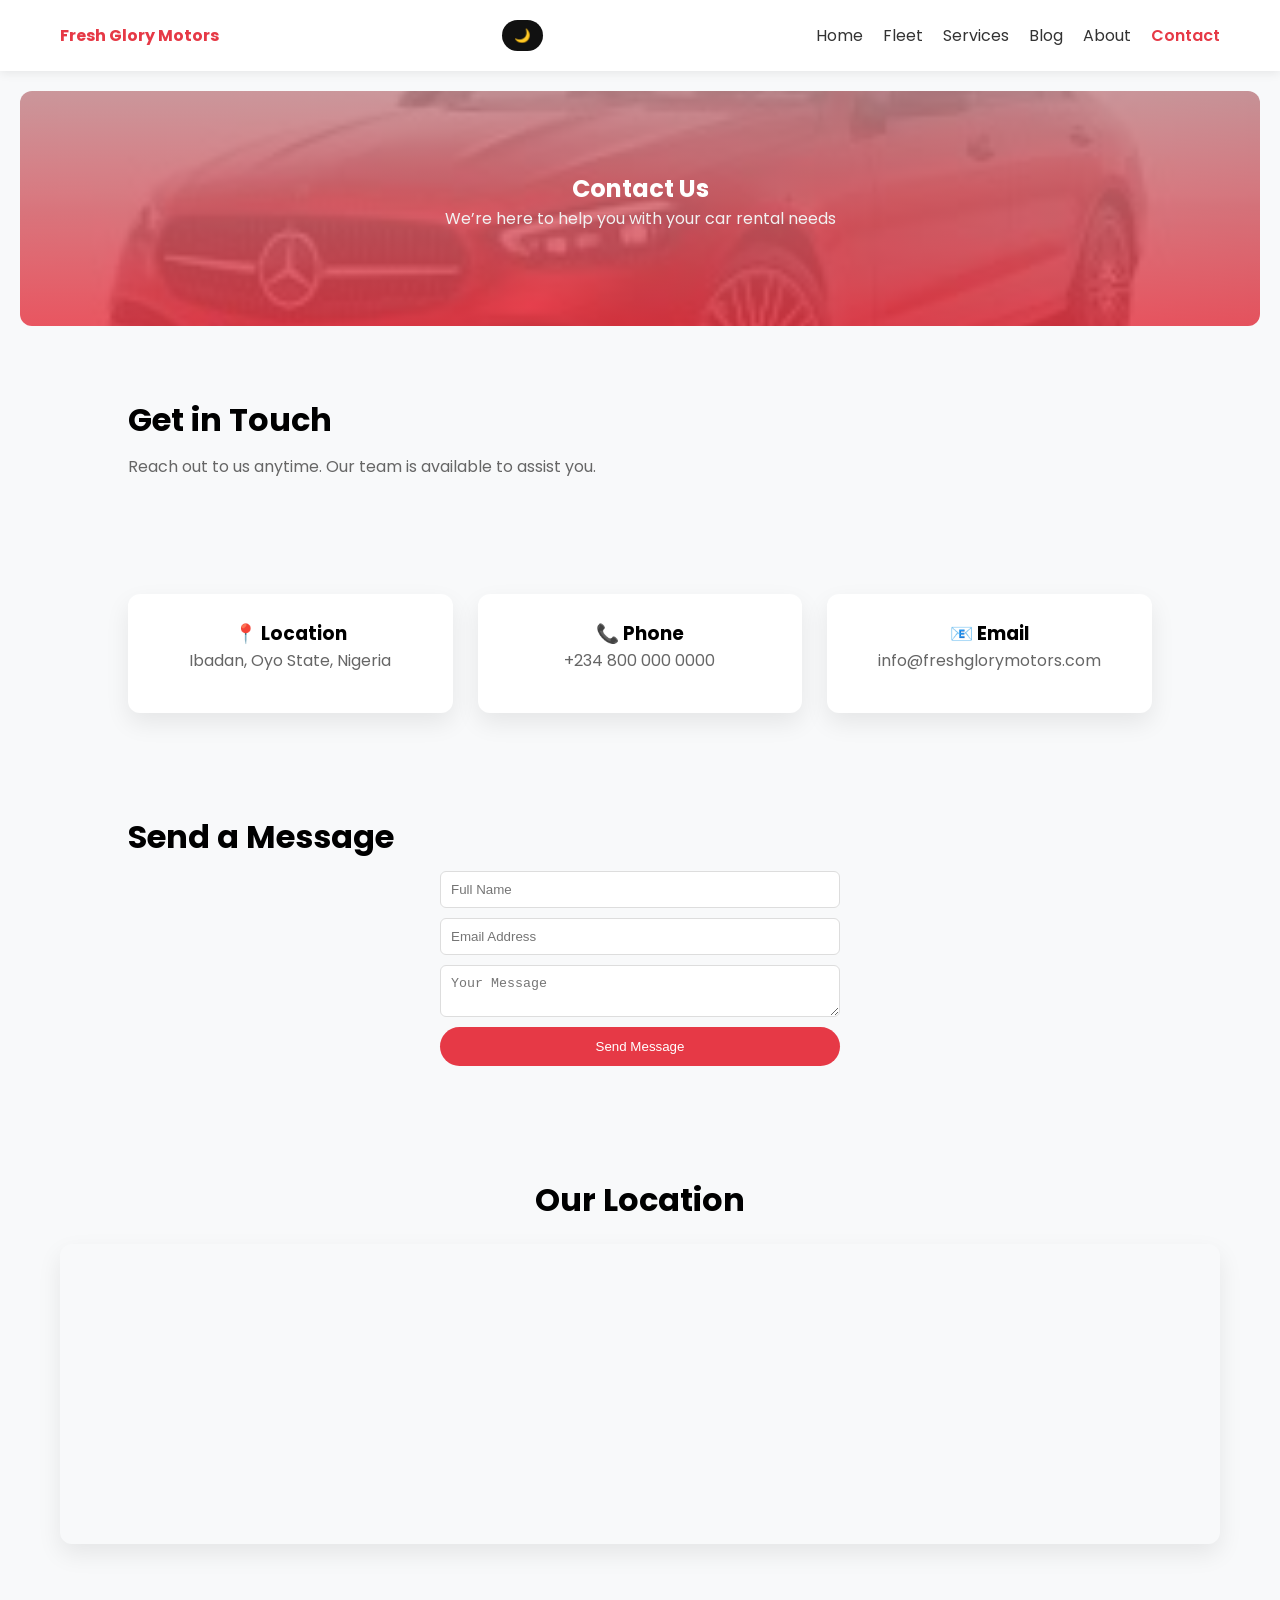
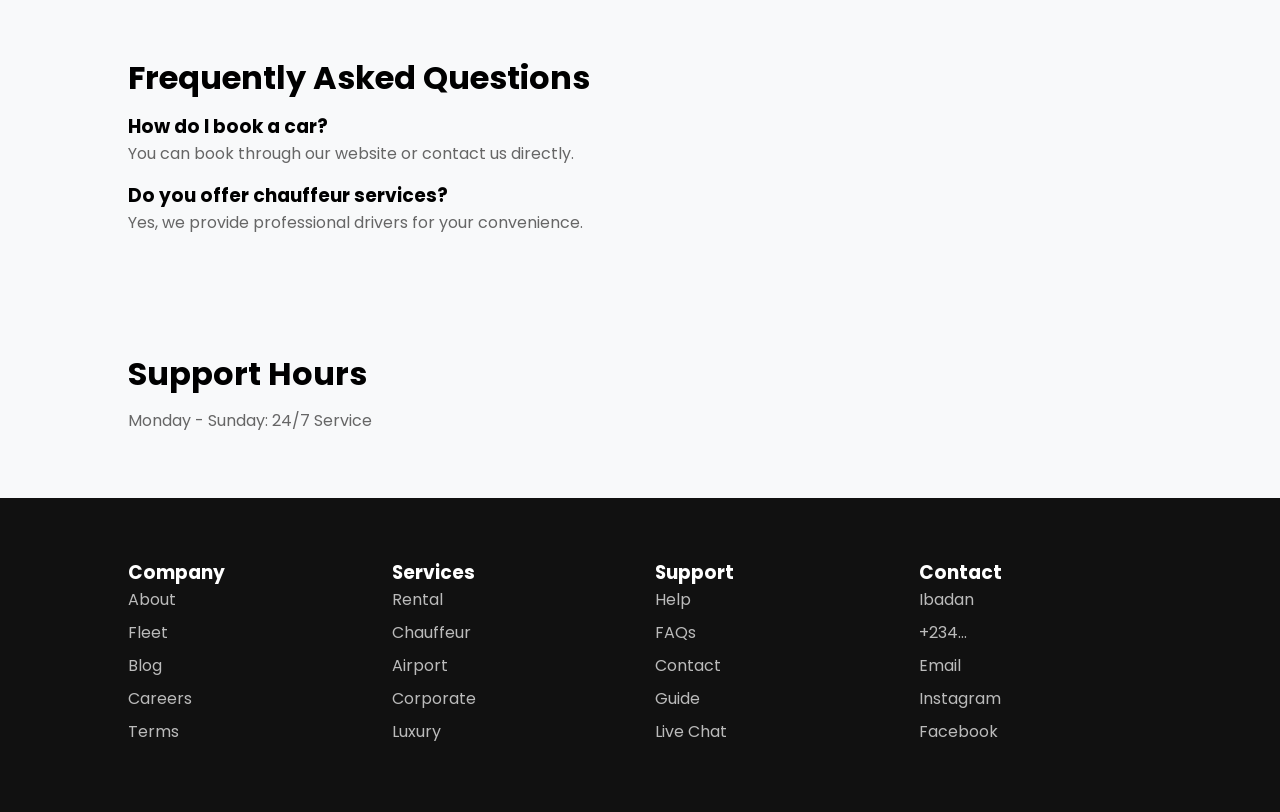
==== contact.html @ 9884388e "initial commit" ====
<!DOCTYPE html>
<html lang="en">
<head>
    <meta charset="UTF-8">
    <meta name="viewport" content="width=device-width, initial-scale=1.0">
    <title>Contact Us - Fresh Glory Motors</title>

    <link rel="stylesheet" href="css/style.css">
    <link href="https://fonts.googleapis.com/css2?family=Poppins:wght@300;400;500;600;700&display=swap" rel="stylesheet">
</head>

<body>

<!-- NAVBAR -->
<header class="navbar">
    <div class="logo">Fresh Glory Motors</div>

    <div class="menu-toggle" id="menuToggle">☰</div>
    <button id="darkModeToggle" class="dark-btn">🌙</button>


    <nav>
        <ul class="nav-links" id="navLinks">
            <li><a href="index.html">Home</a></li>
            <li><a href="fleet.html">Fleet</a></li>
            <li><a href="services.html">Services</a></li>
            <li><a href="blog.html">Blog</a></li>
            <li><a href="about.html">About</a></li>
            <li><a href="contact.html" class="active">Contact</a></li>
        </ul>
    </nav>
</header>

<!-- 1. HERO -->
<section class="page-header">
    <h1>Contact Us</h1>
    <p>We’re here to help you with your car rental needs</p>
</section>

<!-- 2. INTRO -->
<section class="contact-intro">
    <h2>Get in Touch</h2>
    <p>Reach out to us anytime. Our team is available to assist you.</p>
</section>

<!-- 3. CONTACT INFO -->
<section class="contact-cards">

    <div class="card contact-card">
        <h3>📍 Location</h3>
        <p>Ibadan, Oyo State, Nigeria</p>
    </div>

    <div class="card contact-card">
        <h3>📞 Phone</h3>
        <p>+234 800 000 0000</p>
    </div>

    <div class="card contact-card">
        <h3>📧 Email</h3>
        <p>info@freshglorymotors.com</p>
    </div>

</section>

<!-- 4. CONTACT FORM -->
<section class="contact-form">

    <h2>Send a Message</h2>

    <form>
        <input type="text" placeholder="Full Name" required>
        <input type="email" placeholder="Email Address" required>
        <textarea placeholder="Your Message" required></textarea>
        <button type="submit">Send Message</button>
    </form>

</section>

<!-- 5. MAP -->
<section class="map">
    <h2>Our Location</h2>
    <iframe src="https://maps.google.com/maps?q=ibadan&t=&z=13&ie=UTF8&iwloc=&output=embed"></iframe>
</section>

<!-- 6. FAQ -->
<section class="faq">

    <h2>Frequently Asked Questions</h2>

    <div class="faq-item">
        <h3>How do I book a car?</h3>
        <p>You can book through our website or contact us directly.</p>
    </div>

    <div class="faq-item">
        <h3>Do you offer chauffeur services?</h3>
        <p>Yes, we provide professional drivers for your convenience.</p>
    </div>

</section>

<!-- 7. SUPPORT HOURS -->
<section class="support-hours">
    <h2>Support Hours</h2>
    <p>Monday - Sunday: 24/7 Service</p>
</section>

<!-- 8. FOOTER -->
<footer class="footer">
    <div class="footer-container">
        <div>
            <h3>Company</h3>
            <a href="#">About</a>
            <a href="#">Fleet</a>
            <a href="#">Blog</a>
            <a href="#">Careers</a>
            <a href="#">Terms</a>
        </div>

        <div>
            <h3>Services</h3>
            <a href="#">Rental</a>
            <a href="#">Chauffeur</a>
            <a href="#">Airport</a>
            <a href="#">Corporate</a>
            <a href="#">Luxury</a>
        </div>

        <div>
            <h3>Support</h3>
            <a href="#">Help</a>
            <a href="#">FAQs</a>
            <a href="#">Contact</a>
            <a href="#">Guide</a>
            <a href="#">Live Chat</a>
        </div>

        <div>
            <h3>Contact</h3>
            <a href="#">Ibadan</a>
            <a href="#">+234...</a>
            <a href="#">Email</a>
            <a href="#">Instagram</a>
            <a href="#">Facebook</a>
        </div>
    </div>
</footer>

<script src="js/script.js"></script>

</body>
</html>
---- css/style.css ----
/* ================= GLOBAL ================= */
:root {
    --primary: #e63946;
    --dark: #111;
    --text: #333;
    --light: #f8f9fa;
    --radius: 12px;
    --shadow: 0 10px 25px rgba(0,0,0,0.08);
}

* {
    margin: 0;
    padding: 0;
    box-sizing: border-box;
}

body {
    font-family: "Poppins", sans-serif;
    background: var(--light);
    transition: background 0.3s, color 0.3s;
}

section {
    padding: 50px 10%;
}

h2 {
    font-size: 32px;
    margin-bottom: 10px;
}

p {
    color: #666;
    margin-bottom: 15px;
}

/* ================= NAVBAR ================= */
.navbar {
    display: flex;
    justify-content: space-between;
    align-items: center;
    padding: 20px 60px;
    background: #fff;
    box-shadow: 0 2px 10px rgba(0,0,0,0.08);
    position: sticky;
    top: 0;
    z-index: 1000;
}

.logo {
    font-weight: 700;
    color: var(--primary);
}

.nav-links {
    display: flex;
    gap: 20px;
    list-style: none;
}

.nav-links a {
    text-decoration: none;
    color: var(--text);
    position: relative;
}

.nav-links a.active {
    color: var(--primary);
    font-weight: 600;
}

.nav-links a::after {
    content: "";
    width: 0;
    height: 2px;
    background: var(--primary);
    position: absolute;
    left: 0;
    bottom: -5px;
    transition: 0.3s;
}

.nav-links a:hover::after {
    width: 100%;
}

/* ================= BUTTONS ================= */
.btn, .cta-btn, button {
    background: var(--primary);
    color: white;
    padding: 12px 25px;
    border: none;
    border-radius: 30px;
    cursor: pointer;
    text-decoration: none;
    transition: 0.3s;
}

.btn:hover, .cta-btn:hover, button:hover {
    background: black;
    transform: translateY(-2px);
}
button:active, .btn:active, .cta-btn:active{
    transform: scale(0.97);
}

/* ================= HERO ================= */
.hero {
    height: 90vh;
    background: url('../images/image2.jpeg') center/cover no-repeat;
    display: flex;
    align-items: center;
    justify-content: space-between;
    padding: 0 60px;
    color: rgba(101, 8, 8, 0.8);
}

.hero-content {
    max-width: 500px;
    position: relative;
}
.hero h1{
    font-size: 48px;
    
}
.hero p{
    margin: 15px 0;
    color: red;
}
.booking-box {
    background:rgba(255, 255, 255, 0.95);
    backdrop-filter: blur(10px) ;
    padding: 25px;
    border-radius: 12px;
    width: 320px;
    box-shadow: 0 15px 35px rgba(0,0,0,0.2);
    position: relative;
}

.booking-box input,
.booking-box select {
    padding: 10px;
    border: 1px solid #ddd;
    border-radius: 6px;
}

.booking-box button {
    background: var(--primary);
    color: white;
}
input:focus, textarea:focus{
    outline: none;
    border: 1px solid var(--primary-color);
}

/* ================= PAGE HEADER ================= */
.page-header {
    background: linear-gradient(rgba(194, 133, 138, 0.85), rgba(230,57,70,0.85)),
                url('../images/c-class.jfif') center/cover no-repeat;
    color: white;
    text-align: center;
    padding: 80px 20px;
    margin: 20px;
    border-radius: var(--radius);
}
.page-header p{
    color: #f1f1f1;
}

/* ================= CARD SYSTEM ================= */
.card {
    background: white;
    padding: 25px;
    border-radius: var(--radius);
    box-shadow: var(--shadow);
    transition: 0.3s;
    text-align: center;
}

.card:hover {
    transform: translateY(-8px);
}

/* ================= GRID SYSTEM ================= */
.services-container,
.car-container,
.blog-container,
.values-container,
.team-container,
.contact-cards {
    display: grid;
    grid-template-columns: repeat(auto-fit, minmax(220px, 1fr));
    gap: 25px;
}
/*================== car grid===================*/
.car-grid{
    display: flex;
    justify-content: center;
    align-items: stretch;
    gap: 30px;
    padding: 40px 20px;
    flex-wrap: wrap;
}

/* ================= CARDS ================= */
.car-card img,
.blog-card img,
.team-card img {
    width: 100%;
    border-radius: 10px;
}
.car-container {
    display: flex;
    gap: 25px;
    justify-content: center;
    flex-wrap: wrap;
}

.car-card {
    width: 280px;
    background: white;
    padding: 15px;
    border-radius: 10px;
    box-shadow: 0 10px 25px rgba(0,0,0,0.01);
    transition: 0.3s ease;
    text-align: center;
}
.car-card img{
  width: 100%;
  border-radius: 10px; 
}
.car-card span{
    display: block;
    margin: 10px 0;
    font-weight: bold;
    color: var(--primary);
}

.car-card:hover {
    transform: translateY(-10px);
}
.car-card h3{
    margin-top: 10px;
}
.car-card p{
    color: #666;
    font-size: 14px;
}
.car-card button{
    padding: 10px;
    width: 100%;
    border: none;
    background-color: #e63946;
    color: white;
    border-radius: 5px;
    cursor: pointer;
}
.blog-card img{
    height: 180px;
    object-fit: cover;
}
/*================== stats section==================*/
.stats {
    background: #111;
    color: white;
    padding: 70px 10%;
    text-align: center;
}

.stats-container {
    display: flex;
    justify-content: center;
    gap: 40px;
    flex-wrap: wrap;
}

.stat-box {
    min-width: 150px;
}

.stat-box h2 {
    font-size: 40px;
    color: var(--primary);
    margin-bottom: 5px;
}

.stat-box p {
    color: #ccc;
}
/*================== map section==================*/
.map {
    padding: 60px;
    text-align: center;
    background: #f8f9fa;
}

.map h2 {
    margin-bottom: 20px;
}

.map iframe {
    width: 100%;
    height: 300px;
    border: none;
    border-radius: 12px;
    box-shadow: var(--shadow);
    max-width: 8000px;
    margin: auto;
    display: block;
}

/* ================= WHY / PROCESS ================= */
.why-container,
.process-container,
.pricing-container {
    display: flex;
    flex-wrap: wrap;
    gap: 20px;
    justify-content: center;
}

/* ================= PRICING ================= */
.price-card {
    background: white;
    padding: 25px;
    border-radius: var(--radius);
    box-shadow: var(--shadow);
    width: 220px;
    text-align: center;
    transition: 0.3s;
}

.price-card:hover {
    transform: scale(1.05);
}

/* ================= CTA ================= */
.cta {
    background: linear-gradient(rgba(0,0,0,0.7), rgba(0,0,0,0.7)),
                url('../images/hero.jpg') center/cover no-repeat;
    text-align: center;
    color: white;
    border-radius: var(--radius);
}

/* ================= CONTACT ================= */
.contact-form form {
    max-width: 400px;
    margin: auto;
    display: flex;
    flex-direction: column;
    gap: 10px;
}

.contact-form input,
.contact-form textarea {
    padding: 10px;
    border: 1px solid #ddd;
    border-radius: 6px;
}
/* category */
.category-container{
    display: flex;
    justify-content: center;
    display: flex;
    gap: 30px;
    padding: 20px;
}
.category-container span{
    background: #e63946;
    color: white;
    padding: 8px 15px;
    border-radius: 20px;
    cursor: pointer;
    transition: 0.3s;
}
.category-container span:hover{
    background: black;
}

/* ================= FOOTER ================= */
.footer {
    background: #111;
    color: white;
    padding: 60px 10%;
}

.footer-container {
    display: grid;
    grid-template-columns: repeat(4, 1fr);
    gap: 30px;
}

.footer a {
    color: #bbb;
    text-decoration: none;
    display: block;
    margin-bottom: 8px;
}

.footer a:hover {
    color: white;
}
@media(max-width: 992px){
    .car-card,
    .card,
    .blog-card,
    .team-card,
    .contact-card {
        width: 45%;
    }
   .featured-post{
    flex-direction: column;
   } 
   .featured-post img {
    width: 100%;
   }
}

/* ================= MOBILE ================= */
.menu-toggle {
    display: none;
    font-size: 28px;
    cursor: pointer;
}

@media (max-width: 768px) {

    .menu-toggle {
        display: block;
    }

    .nav-links {
        display: none;
        flex-direction: column;
        background: white;
        position: absolute;
        top: 70px;
        left: 0;
        width: 100%;
        padding: 20px;
    }

    .nav-links.active {
        display: flex;
    }

    .hero {
        flex-direction: column;
        height: auto;
        padding: 40px 20px;
        gap: 20px;
        text-align: center;
    }
    .booking-box{
        width: 100%;
    }
    /* ALL GRID SECTIONS */
    .car-container,
    .car-grid,
    .services-container,
    .blog-container,
    .why-container,
    .process-container,
    .pricing-container,
    .team-container,
    .values-container,
    .contact-cards {
        flex-direction: column;
        align-items: center;
    }

    /* CARDS FULL WIDTH */
    .car-card,
    .card,
    .blog-card,
    .team-card,
    .contact-card {
        width: 100%;
    }

    /* FEATURED POST (BLOG) */
    .featured-post {
        flex-direction: column;
    }

    .featured-post img {
        width: 100%;
    }

    /* CONTACT */
    .contact-info {
        flex-direction: column;
    }

    /* FOOTER */
    .footer-container {
        grid-template-columns: 1fr;
        text-align: center;
    }
}
/* DARK MODE BUTTON */
.dark-btn {
    border: none;
    background: #111;
    color: white;
    padding: 8px 12px;
    border-radius: 20px;
    cursor: pointer;
    margin-left: 10px;
}

/* DARK MODE THEME */
.dark-mode {
    background: #111;
    color: #f1f1f1;
}

/* TEXT */
.dark-mode p {
    color: #ccc;
}

/* NAVBAR */
.dark-mode .navbar {
    background: #1a1a1a;
}

/* CARDS */
.dark-mode .card,
.dark-mode .car-card,
.dark-mode .blog-card,
.dark-mode .contact-card {
    background: #1a1a1a;
    color: white;
}

/* SECTIONS */
.dark-mode .why-us,
.dark-mode .contact-preview,
.dark-mode .stats {
    background: #181818;
}

/* FOOTER */
.dark-mode .footer {
    background: black;
}
.blog-intro{
    text-align: center;
    max-width: 600px;
    margin:auto ;
    padding-bottom: 0;
}
.featured-post{
    margin-top: 20px;
}
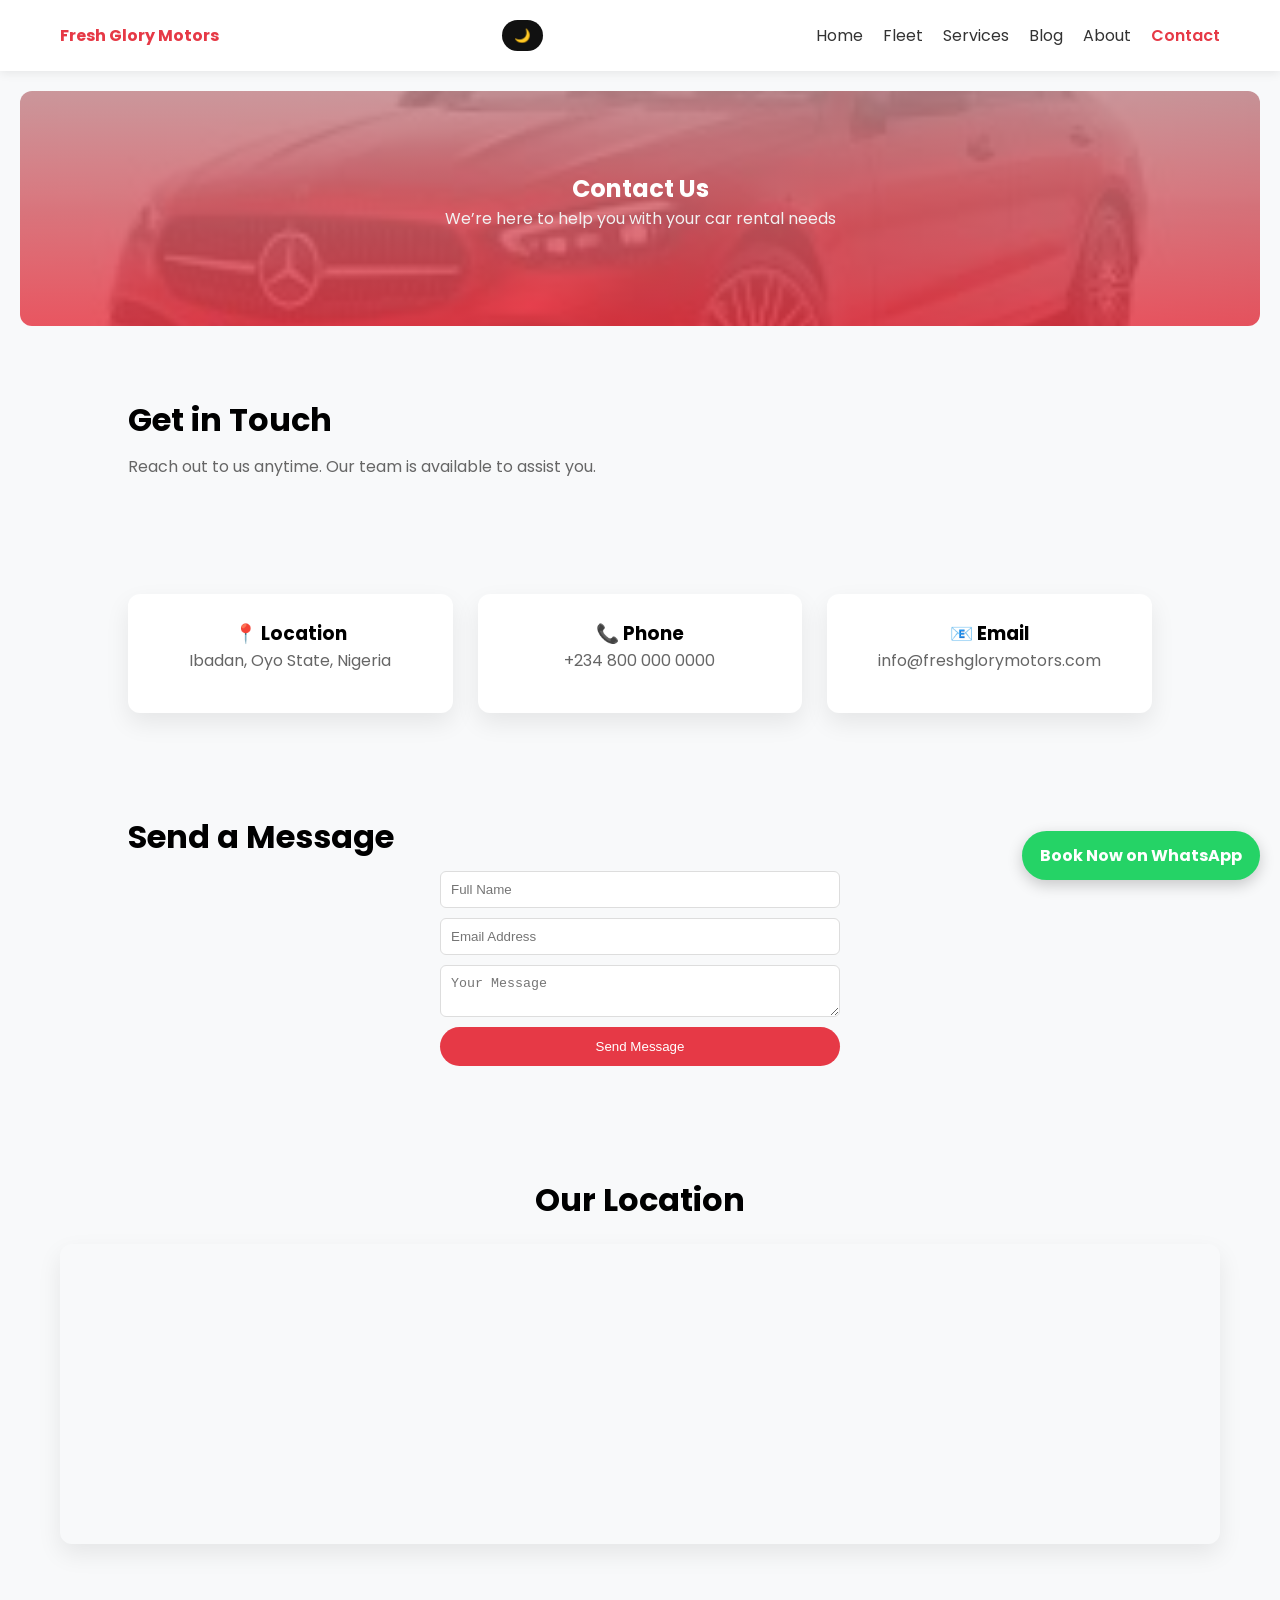
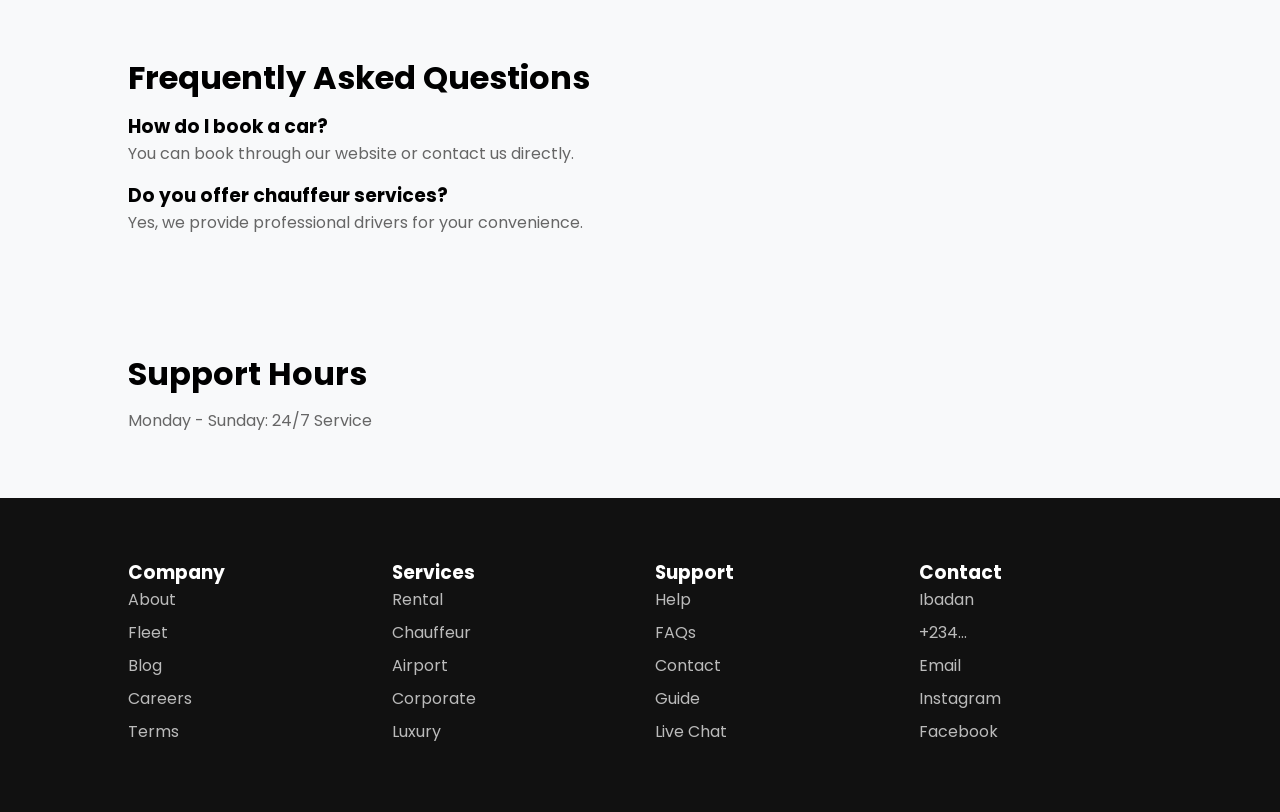
==== commit eb3af96c: "updated wesite" ====
--- a/contact.html
+++ b/contact.html
@@ -62,6 +62,9 @@
     </div>
 
 </section>
+<a href="https://wa.me/234XXXXXXXXXX" class="whatsapp-btn" target="_blank">
+    Book Now on WhatsApp
+</a>
 
 <!-- 4. CONTACT FORM -->
 <section class="contact-form">
--- a/css/style.css
+++ b/css/style.css
@@ -554,4 +554,22 @@
 }
 .featured-post{
     margin-top: 20px;
-}+}
+.whatsapp-btn {
+    position: fixed;
+    bottom: 20px;
+    right: 20px;
+    background: #25D366;
+    color: white;
+    padding: 12px 18px;
+    border-radius: 50px;
+    text-decoration: none;
+    font-weight: bold;
+    box-shadow: 0 5px 15px rgba(0,0,0,0.2);
+    transition: 0.3s;
+    z-index: 1000;
+}
+
+.whatsapp-btn:hover {
+    transform: scale(1.1);
+}
